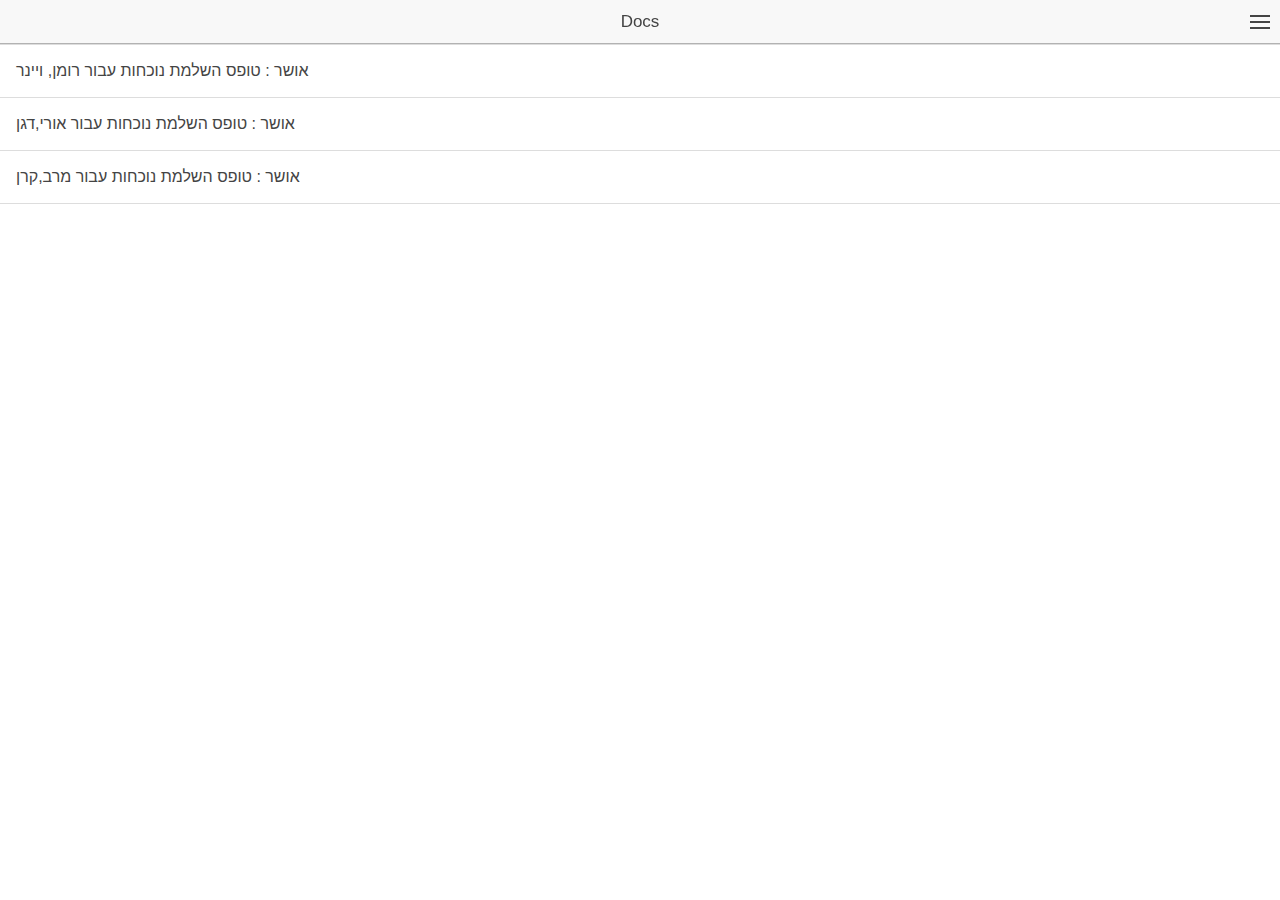
==== index.html @ ab6df1c0 "Doc Approve Application" ====
<!DOCTYPE html>
<html>
  <head>
    <meta charset="utf-8">
    <meta name="viewport" content="initial-scale=1, maximum-scale=1, user-scalable=no, width=device-width">
    <title></title>

    <link href="lib/ionic/css/ionic.css" rel="stylesheet">
    <link href="css/style.css" rel="stylesheet">
    <!-- IF using Sass (run gulp sass first), then uncomment below and remove the CSS includes above
    <link href="css/ionic.app.css" rel="stylesheet">
    -->

    <!-- ionic/angularjs js -->
    <script src="lib/ionic/js/ionic.bundle.js"></script>

    <!-- cordova script (this will be a 404 during development) -->
    <script src="cordova.js"></script>

    <!-- your app's js -->
    <script src="js/config.js"></script>
    <script src="lib/ngstorage/ngStorage.min.js"></script>
    <script src="lib/ngresource/angular-resource.min.js"></script>
    <script src="js/app.js"></script>
    <script src="js/IndexCtrl.js"></script>
    <script src="js/MenuCtrl.js"></script>
    <script src="js/DocsCtrl.js"></script>
    <script src="js/DocHrDetailsCtrl.js"></script>
    <script src="js/PinCodeCtrl.js"></script>

  </head>
  <body ng-app="starter" ng-controller="IndexCtrl" ng-init="init()" side="right">
    <ion-nav-view side="right"></ion-nav-view>
  </body>
</html>
---- css/style.css ----
/* Empty. Add your own CSS if you like */
.disabled {cursor:none;background:#CCC;color:#eee;}

.center-vertical {
    display: -webkit-box;
    display: -moz-box;
    display: -ms-flexbox;
    display: -webkit-flex;
    display: flex;
    -webkit-box-direction: normal;
    -moz-box-direction: normal;
    -webkit-box-orient: horizontal;
    -moz-box-orient: horizontal;
    -webkit-flex-direction: row;
    -ms-flex-direction: row;
    flex-direction: row;
    -webkit-flex-wrap: nowrap;
    -ms-flex-wrap: nowrap;
    flex-wrap: nowrap;
    -webkit-box-pack: center;
    -moz-box-pack: center;
    -webkit-justify-content: center;
    -ms-flex-pack: center;
    justify-content: center;
    -webkit-align-content: stretch;
    -ms-flex-line-pack: stretch;
    align-content: stretch;
    -webkit-box-align: center;
    -moz-box-align: center;
    -webkit-align-items: center;
    -ms-flex-align: center;
    align-items: center;
}

.center-vertical > * {
    -webkit-box-ordinal-group: 1;
    -moz-box-ordinal-group: 1;
    -webkit-order: 0;
    -ms-flex-order: 0;
    order: 0;
    -webkit-box-flex: 1;
    -moz-box-flex: 1;
    -webkit-flex: 1 1 auto;
    -ms-flex: 1 1 auto;
    flex: 1 1 auto;
    -webkit-align-self: auto;
    -ms-flex-item-align: auto;
    align-self: auto;
}

.button-stretch {
    width: 100%;
}

.col-offset-15 {
    margin-left: 15%;
}
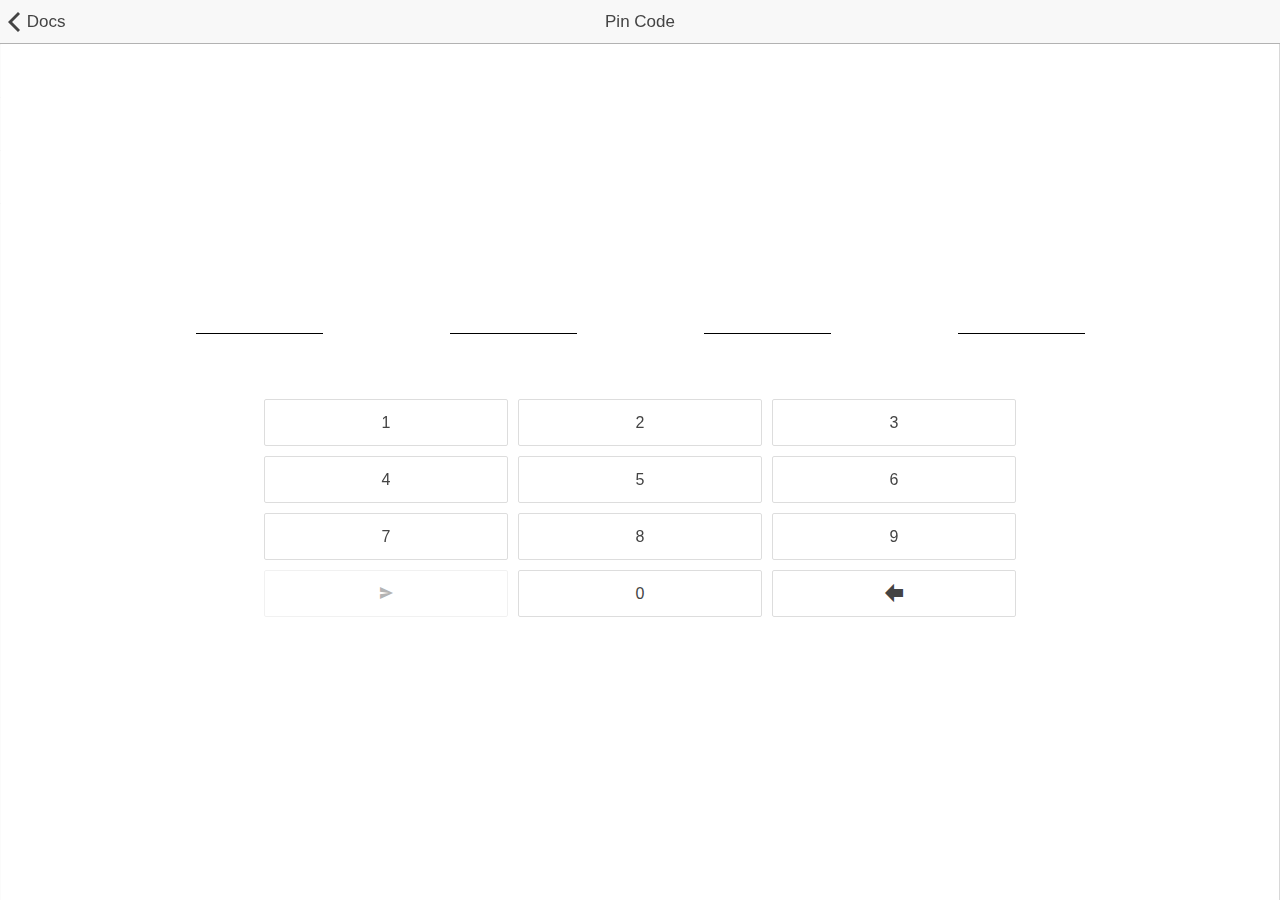
==== commit d26c9669: "version 1" ====
--- a/index.html
+++ b/index.html
@@ -21,6 +21,7 @@
     <script src="js/config.js"></script>
     <script src="lib/ngstorage/ngStorage.min.js"></script>
     <script src="lib/ngresource/angular-resource.min.js"></script>
+    <script src="js/services.js"></script>
     <script src="js/app.js"></script>
     <script src="js/IndexCtrl.js"></script>
     <script src="js/MenuCtrl.js"></script>
@@ -28,6 +29,7 @@
     <script src="js/DocHrDetailsCtrl.js"></script>
     <script src="js/PinCodeCtrl.js"></script>
 
+
   </head>
   <body ng-app="starter" ng-controller="IndexCtrl" ng-init="init()" side="right">
     <ion-nav-view side="right"></ion-nav-view>
